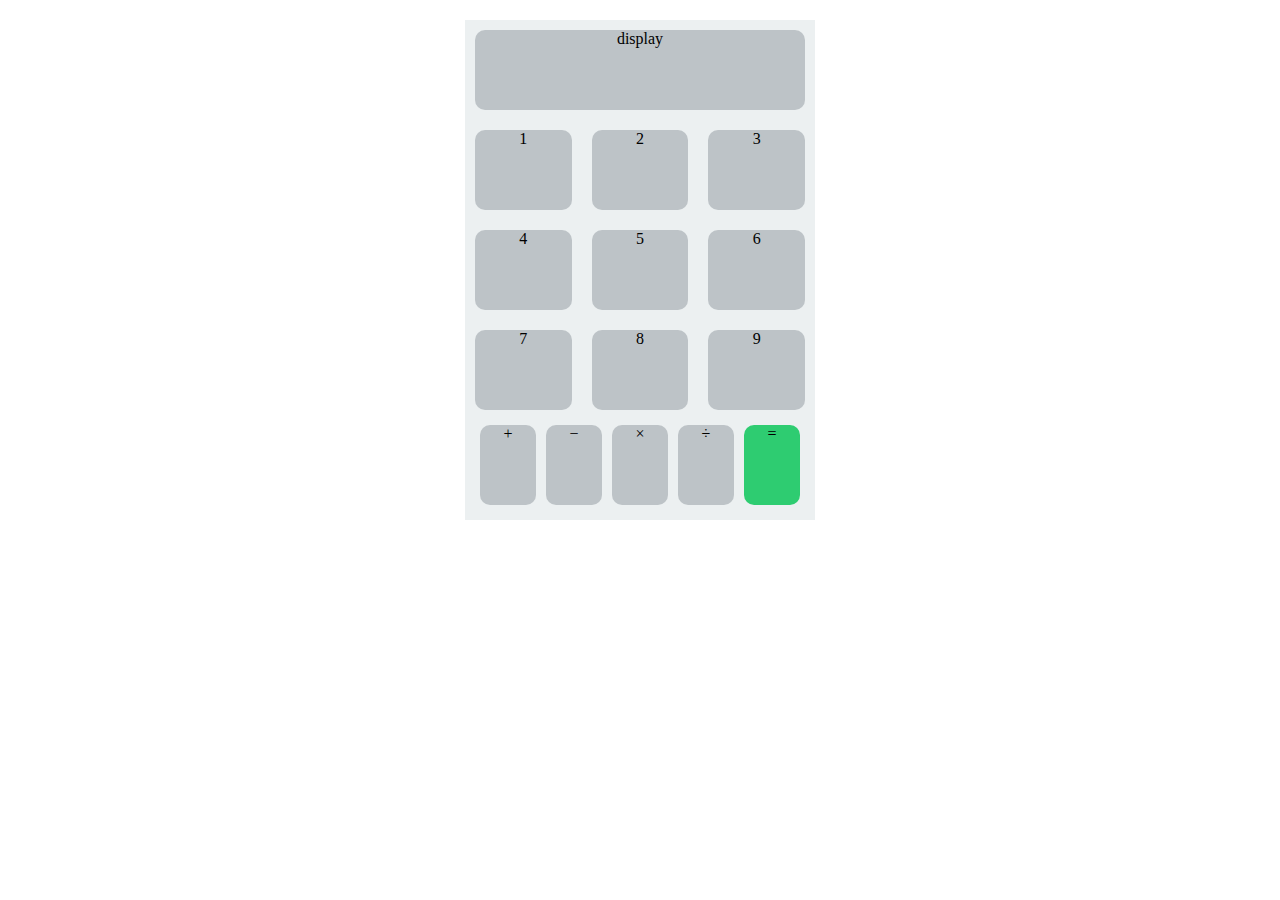
==== calculator.html @ 424eedc6 "design done" ====
<html lang="en">

<head>
    <meta charset="UTF-8">
    <meta http-equiv="X-UA-Compatible" content="IE=edge">
    <meta name="viewport" content="width=device-width, initial-scale=1.0">
    <title>Calculator</title>
    <link rel="stylesheet" href="main.css">
</head>

<body>
    <div class="calculator">
        <div class="display">display</div>
        <div>1</div>
        <div>2</div>
        <div>3</div>
        <div>4</div>
        <div>5</div>
        <div>6</div>
        <div>7</div>
        <div>8</div>
        <div>9</div>
        <div class="controls">
            <div>&plus;</div>
            <div>&minus;</div>
            <div>&times;</div>
            <div>&divide;</div>
            <div class="equals">&equals;</div>
        </div>
    </div>
</body>

</html>
---- main.css ----
* {
    margin: 0;
    padding: 0;
}

.calculator {
    background-color: #ecf0f1;
    width: 350px;
    height: 500px;
    display: grid;
    grid-template-columns: repeat(3,1fr);
    margin: 20 auto;
    text-align: center;
}

.calculator div {
    background-color: #bdc3c7;
    margin: 10px;
}

.calculator .display {
    grid-column: 1/4;
    margin: 10px;
}

.calculator .controls {
    grid-column: 1/4;
    margin: 0px 10px 10px 10px;
    display: grid;
    grid-template-columns: repeat(5,1fr);
    background-color: #ecf0f1;

}

.controls div {
    margin: 5px;
}
.controls .equals {
    background-color: #2ecc71;
}


.calculator div {
    border-radius: 10px;
}
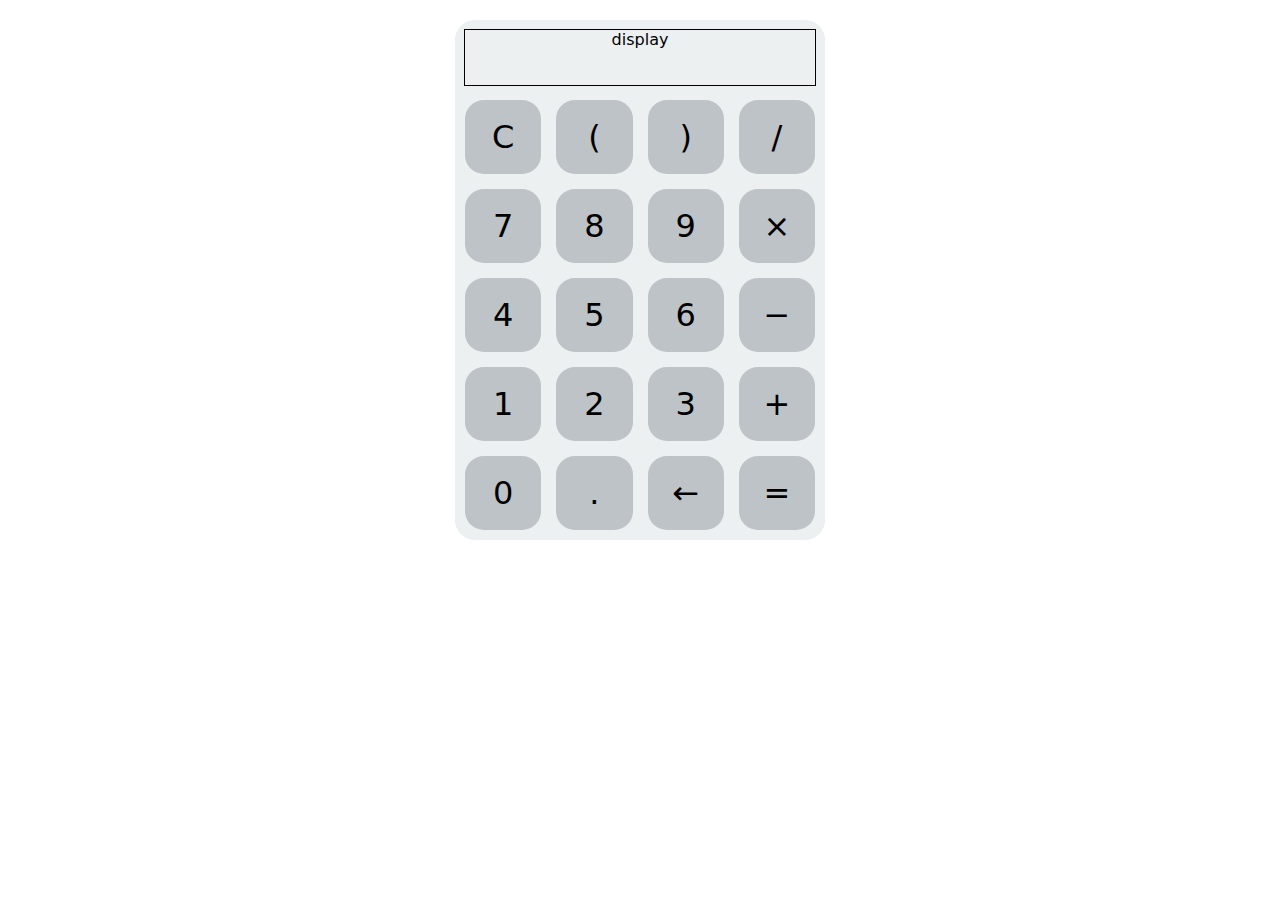
==== commit 06e970ca: "design looks better now" ====
--- a/calculator.html
+++ b/calculator.html
@@ -10,23 +10,29 @@
 
 <body>
     <div class="calculator">
-        <div class="display">display</div>
+        <div class="display">
+            display
+        </div>
+        <div>C</div>
+        <div>&lpar;</div>
+        <div>&rpar;</div>
+        <div>&sol;</div>
+        <div>7</div>
+        <div>8</div>
+        <div>9</div>
+        <div>&times;</div>
+        <div>4</div>
+        <div>5</div>
+        <div>6</div>
+        <div>&minus;</div>
         <div>1</div>
         <div>2</div>
         <div>3</div>
-        <div>4</div>
-        <div>5</div>
-        <div>6</div>
-        <div>7</div>
-        <div>8</div>
-        <div>9</div>
-        <div class="controls">
-            <div>&plus;</div>
-            <div>&minus;</div>
-            <div>&times;</div>
-            <div>&divide;</div>
-            <div class="equals">&equals;</div>
-        </div>
+        <div>&plus;</div>
+        <div>0</div>
+        <div>&period;</div>
+        <div>&leftarrow;</div>
+        <div>&equals;</div>
     </div>
 </body>
 
--- a/main.css
+++ b/main.css
@@ -1,45 +1,34 @@
 * {
     margin: 0;
     padding: 0;
+    font-family: Segoe UI,Frutiger,Frutiger Linotype,Dejavu Sans,Helvetica Neue,Arial,sans-serif; 
 }
 
 .calculator {
     background-color: #ecf0f1;
     width: 350px;
-    height: 500px;
+    min-height: 500px;
     display: grid;
-    grid-template-columns: repeat(3,1fr);
+    grid-template-columns: repeat(4,1fr);
+    grid-gap: 15px;
     margin: 20 auto;
     text-align: center;
+    border-radius: 20px;
+    padding: 10px;
 }
 
-.calculator div {
+.calculator div:not(div.display) {
     background-color: #bdc3c7;
-    margin: 10px;
+    border-radius: 25%;
+    display: grid;
+    place-items: center;
+    font-size: 2rem;
 }
 
 .calculator .display {
-    grid-column: 1/4;
-    margin: 10px;
-}
-
-.calculator .controls {
-    grid-column: 1/4;
-    margin: 0px 10px 10px 10px;
-    display: grid;
-    grid-template-columns: repeat(5,1fr);
+    grid-column: 1/5;
     background-color: #ecf0f1;
-
-}
-
-.controls div {
-    margin: 5px;
-}
-.controls .equals {
-    background-color: #2ecc71;
+    outline: 1px solid black;
 }
 
 
-.calculator div {
-    border-radius: 10px;
-}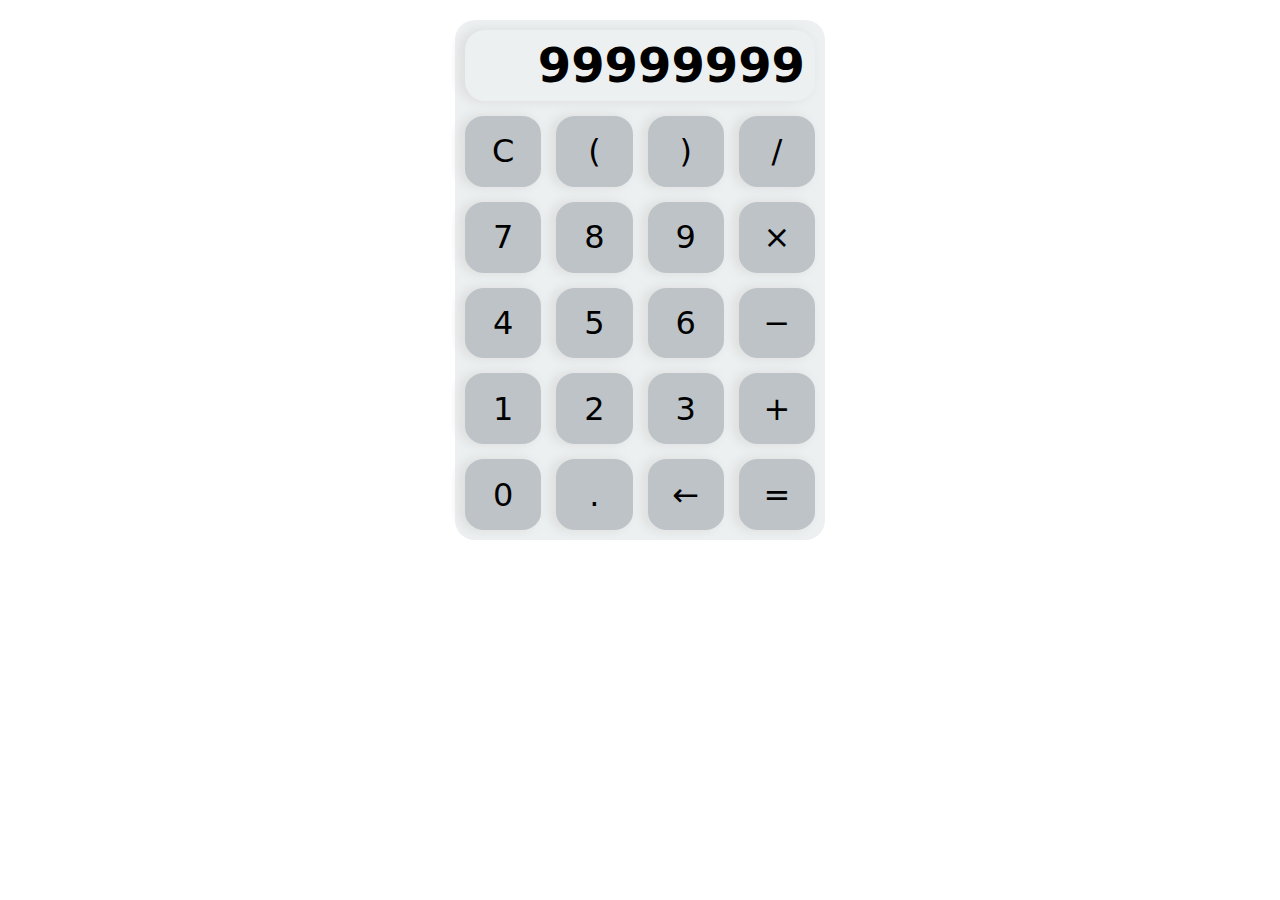
==== commit ad841ac4: "design done" ====
--- a/calculator.html
+++ b/calculator.html
@@ -11,7 +11,10 @@
 <body>
     <div class="calculator">
         <div class="display">
-            display
+            <p>
+                <!-- 12 digits max-->
+                99999999
+            </p>
         </div>
         <div>C</div>
         <div>&lpar;</div>
@@ -34,6 +37,8 @@
         <div>&leftarrow;</div>
         <div>&equals;</div>
     </div>
+
+    <script src="app.js"></script>
 </body>
 
 </html>--- a/main.css
+++ b/main.css
@@ -10,6 +10,7 @@
     min-height: 500px;
     display: grid;
     grid-template-columns: repeat(4,1fr);
+    grid-auto-rows: 1fr;
     grid-gap: 15px;
     margin: 20 auto;
     text-align: center;
@@ -28,7 +29,21 @@
 .calculator .display {
     grid-column: 1/5;
     background-color: #ecf0f1;
-    outline: 1px solid black;
+    display: grid;
+    place-items: center;
+    border-radius: 20px;
+    position: relative;
 }
 
+.calculator .display p {
+    font-size: 3em;
+    font-weight: 600;
+    position: absolute;
+    right: 10px;
+}
 
+.calculator div {
+    -webkit-box-shadow: -5px 0px 10px 2px rgba(224,224,224,1);
+    -moz-box-shadow: -5px 0px 10px 2px rgba(224,224,224,1);
+    box-shadow: -5px 0px 10px 2px rgba(224,224,224,1);
+}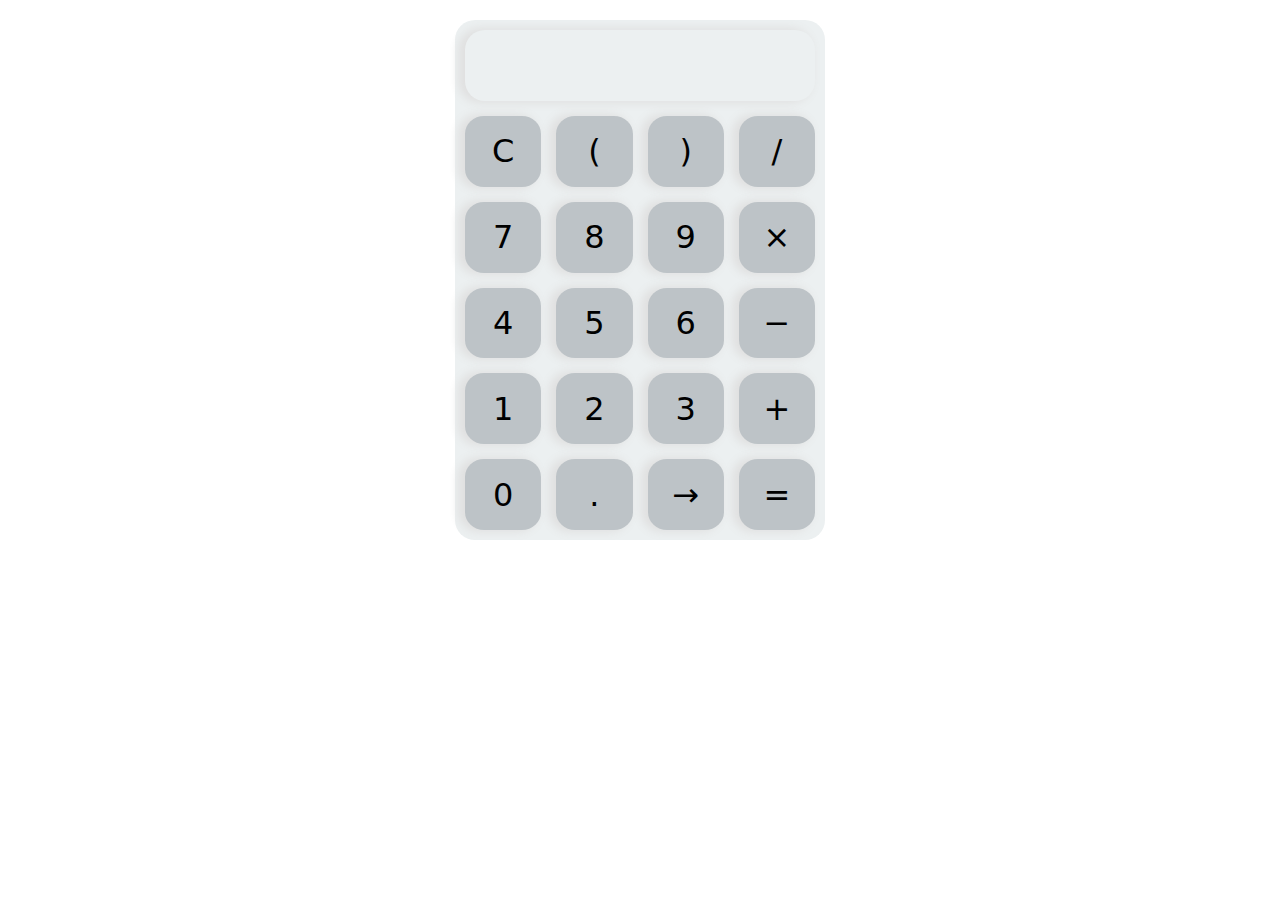
==== commit 88286b51: "basic functionality with two numbers is functional" ====
--- a/calculator.html
+++ b/calculator.html
@@ -13,31 +13,29 @@
         <div class="display">
             <p>
                 <!-- 12 digits max-->
-                99999999
             </p>
         </div>
-        <div>C</div>
-        <div>&lpar;</div>
-        <div>&rpar;</div>
-        <div>&sol;</div>
-        <div>7</div>
-        <div>8</div>
-        <div>9</div>
-        <div>&times;</div>
-        <div>4</div>
-        <div>5</div>
-        <div>6</div>
-        <div>&minus;</div>
-        <div>1</div>
-        <div>2</div>
-        <div>3</div>
-        <div>&plus;</div>
-        <div>0</div>
-        <div>&period;</div>
-        <div>&leftarrow;</div>
-        <div>&equals;</div>
+        <div class="symbol">C</div>
+        <div class="number">(</div>
+        <div class="number">)</div>
+        <div class="symbol">&sol;</div>
+        <div class="number">7</div>
+        <div class="number">8</div>
+        <div class="number">9</div>
+        <div class="symbol">&times;</div>
+        <div class="number">4</div>
+        <div class="number">5</div>
+        <div class="number">6</div>
+        <div class="symbol">&minus;</div>
+        <div class="number">1</div>
+        <div class="number">2</div>
+        <div class="number">3</div>
+        <div class="symbol">&plus;</div>
+        <div class="number">0</div>
+        <div class="number">&period;</div>
+        <div class="symbol">&rightarrow;</div>
+        <div class="symbol">&equals;</div>
     </div>
-
     <script src="app.js"></script>
 </body>
 
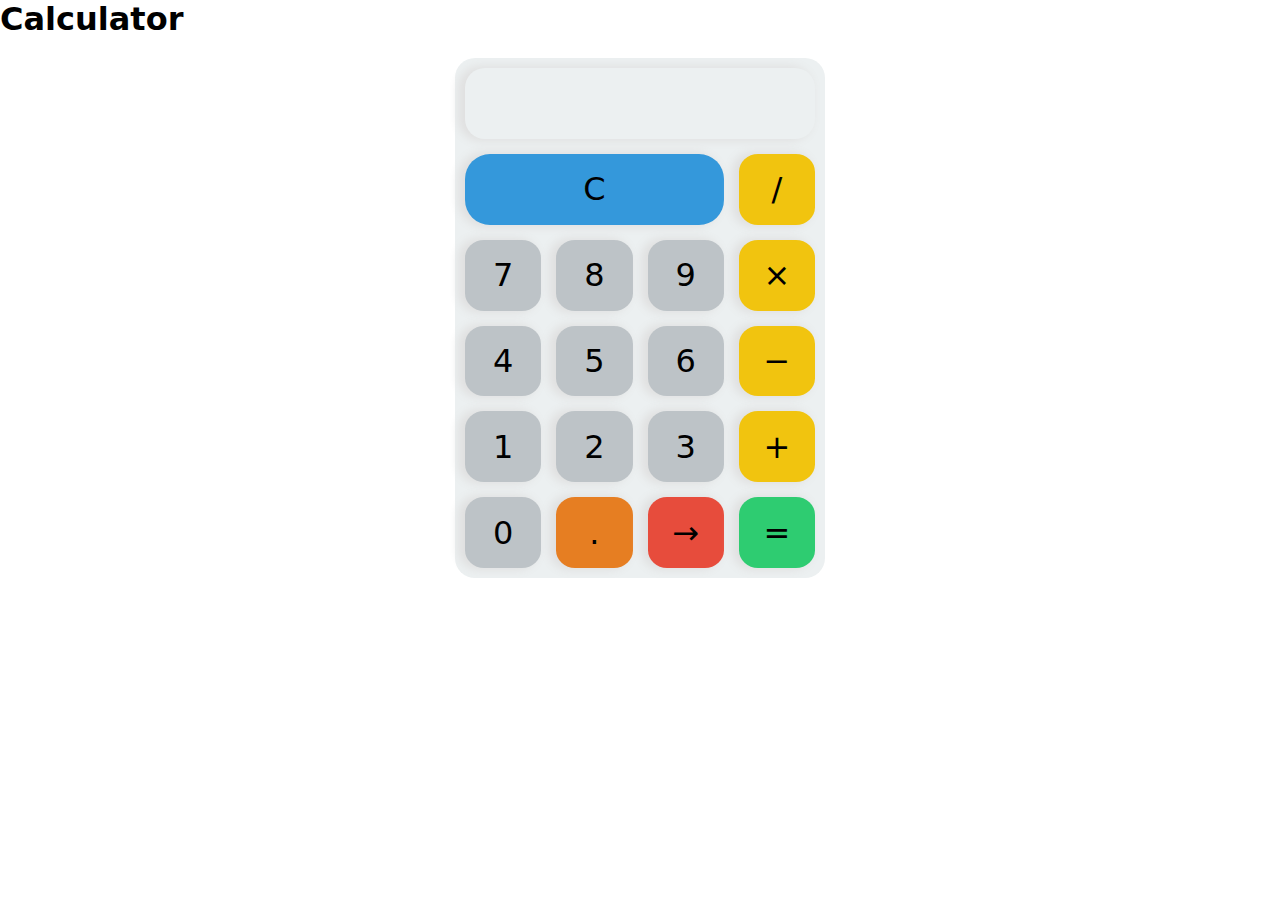
==== commit b9e1d193: "Whole functionality of a basic calculator finished, redesign occured as well" ====
--- a/calculator.html
+++ b/calculator.html
@@ -9,15 +9,16 @@
 </head>
 
 <body>
+    <header>
+        <h1>Calculator</h1>
+    </header>
     <div class="calculator">
         <div class="display">
             <p>
                 <!-- 12 digits max-->
             </p>
         </div>
-        <div class="symbol">C</div>
-        <div class="number">(</div>
-        <div class="number">)</div>
+        <div class="symbol" id="clear">C</div>
         <div class="symbol">&sol;</div>
         <div class="number">7</div>
         <div class="number">8</div>
@@ -32,9 +33,9 @@
         <div class="number">3</div>
         <div class="symbol">&plus;</div>
         <div class="number">0</div>
-        <div class="number">&period;</div>
-        <div class="symbol">&rightarrow;</div>
-        <div class="symbol">&equals;</div>
+        <div class="number" id="dot">&period;</div>
+        <div class="symbol" id="delete">&rightarrow;</div>
+        <div class="symbol" id="equals">&equals;</div>
     </div>
     <script src="app.js"></script>
 </body>
--- a/main.css
+++ b/main.css
@@ -4,6 +4,9 @@
     font-family: Segoe UI,Frutiger,Frutiger Linotype,Dejavu Sans,Helvetica Neue,Arial,sans-serif; 
 }
 
+
+
+/*Calculator part*/
 .calculator {
     background-color: #ecf0f1;
     width: 350px;
@@ -18,7 +21,7 @@
     padding: 10px;
 }
 
-.calculator div:not(div.display) {
+.calculator div:not(div.display, div.clear) {
     background-color: #bdc3c7;
     border-radius: 25%;
     display: grid;
@@ -46,4 +49,31 @@
     -webkit-box-shadow: -5px 0px 10px 2px rgba(224,224,224,1);
     -moz-box-shadow: -5px 0px 10px 2px rgba(224,224,224,1);
     box-shadow: -5px 0px 10px 2px rgba(224,224,224,1);
-}+}
+
+
+
+.calculator #clear {
+    grid-column: 1/4;
+    background-color: #3498db !important;
+    border-radius: 25px;
+    display: grid;
+    place-items: center;
+    font-size: 2rem;
+}
+
+.calculator #delete {
+    background-color: #e74c3c !important;
+}
+
+.calculator #equals {
+    background-color: #2ecc71 !important;
+}
+
+.calculator #dot {
+    background-color: #e67e22;
+}
+
+.calculator .symbol {
+    background-color: #f1c40f !important;
+}
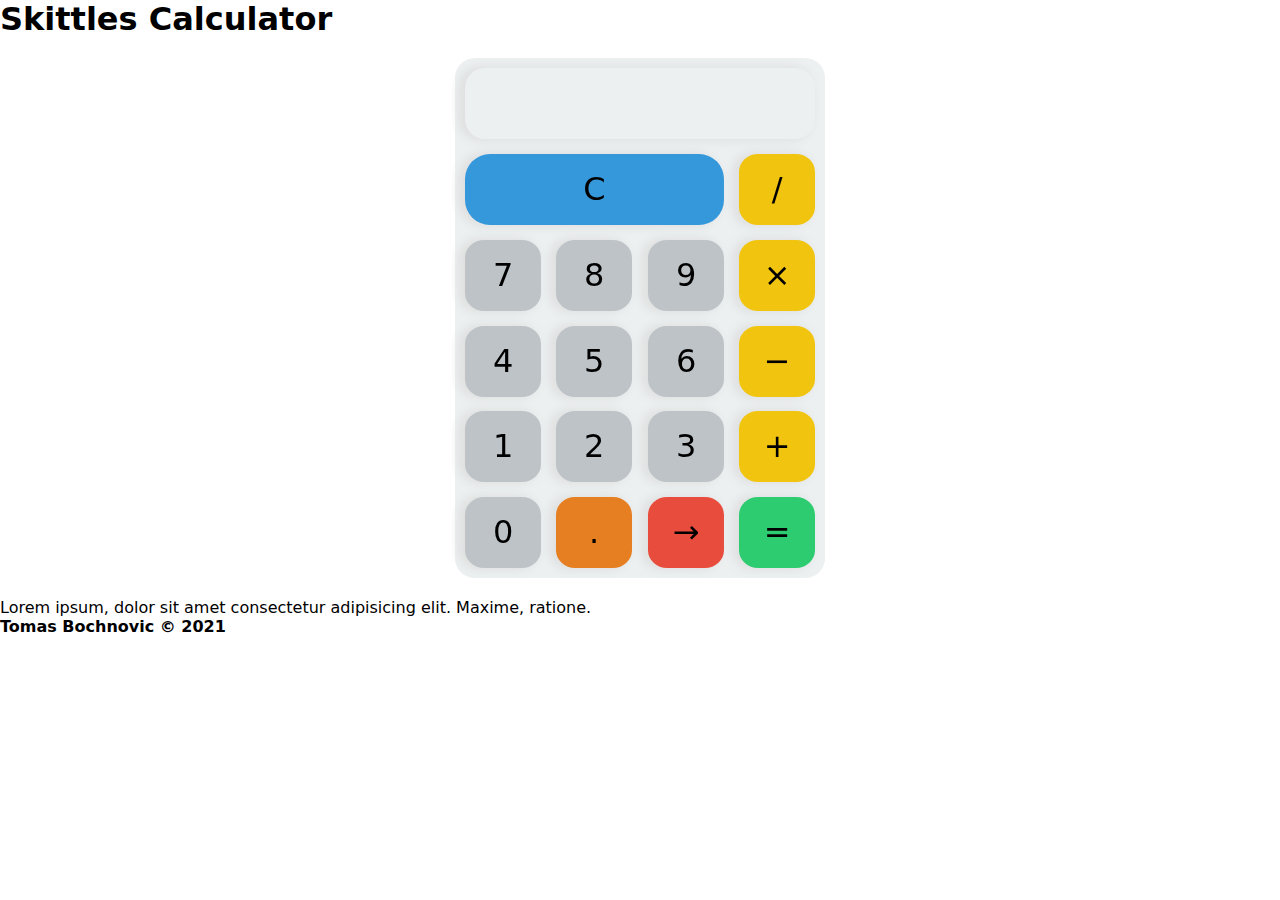
==== commit 326f3820: "added animations" ====
--- a/calculator.html
+++ b/calculator.html
@@ -10,7 +10,7 @@
 
 <body>
     <header>
-        <h1>Calculator</h1>
+        <h1>Skittles Calculator</h1>
     </header>
     <div class="calculator">
         <div class="display">
@@ -20,7 +20,7 @@
         </div>
         <div class="symbol" id="clear">C</div>
         <div class="symbol">&sol;</div>
-        <div class="number">7</div>
+        <div class="number hvr-push">7</div>
         <div class="number">8</div>
         <div class="number">9</div>
         <div class="symbol">&times;</div>
@@ -37,6 +37,11 @@
         <div class="symbol" id="delete">&rightarrow;</div>
         <div class="symbol" id="equals">&equals;</div>
     </div>
+
+    <footer>
+        <p>Lorem ipsum, dolor sit amet consectetur adipisicing elit. Maxime, ratione.</p>
+        <strong>Tomas Bochnovic © 2021</strong>
+    </footer>
     <script src="app.js"></script>
 </body>
 
--- a/main.css
+++ b/main.css
@@ -3,6 +3,7 @@
     padding: 0;
     font-family: Segoe UI,Frutiger,Frutiger Linotype,Dejavu Sans,Helvetica Neue,Arial,sans-serif; 
 }
+/*header*/
 
 
 
@@ -77,3 +78,43 @@
 .calculator .symbol {
     background-color: #f1c40f !important;
 }
+
+
+/* Push */
+@-webkit-keyframes hvr-push {
+    50% {
+      -webkit-transform: scale(0.8);
+      transform: scale(0.8);
+    }
+    100% {
+      -webkit-transform: scale(1);
+      transform: scale(1);
+    }
+  }
+  @keyframes hvr-push {
+    50% {
+      -webkit-transform: scale(0.8);
+      transform: scale(0.8);
+    }
+    100% {
+      -webkit-transform: scale(1);
+      transform: scale(1);
+    }
+  }
+  .hvr-push {
+    display: inline-block;
+    vertical-align: middle;
+    -webkit-transform: perspective(1px) translateZ(0);
+    transform: perspective(1px) translateZ(0);
+    box-shadow: 0 0 1px rgba(0, 0, 0, 0);
+  }
+  .hvr-push:hover, .hvr-push:focus, .hvr-push:active {
+    -webkit-animation-name: hvr-push;
+    animation-name: hvr-push;
+    -webkit-animation-duration: 0.4s;
+    animation-duration: 0.4s;
+    -webkit-animation-timing-function: linear;
+    animation-timing-function: linear;
+    -webkit-animation-iteration-count: 1;
+    animation-iteration-count: 1;
+  }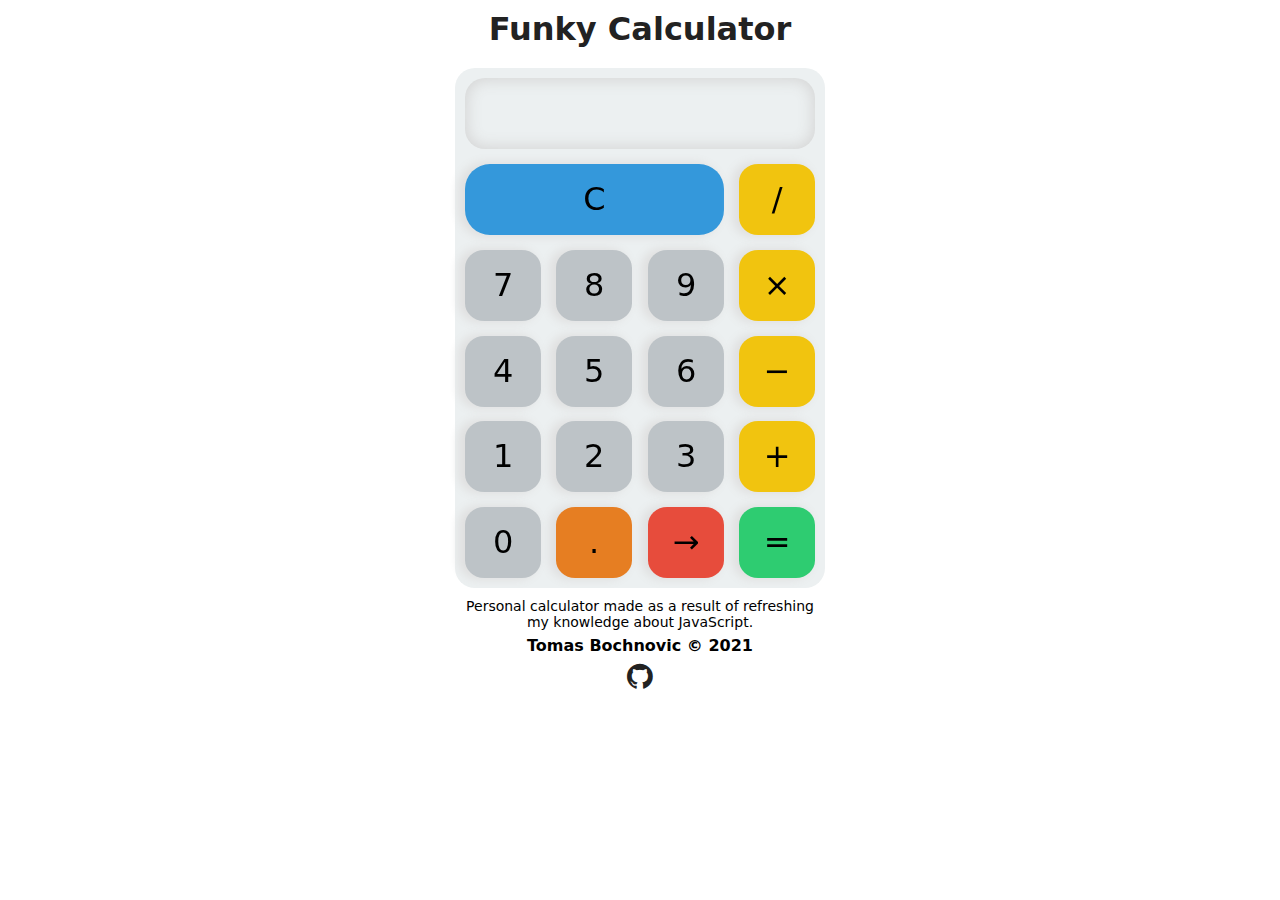
==== commit 7600fa15: "Final refactoration of design and functionality" ====
--- a/calculator.html
+++ b/calculator.html
@@ -6,11 +6,12 @@
     <meta name="viewport" content="width=device-width, initial-scale=1.0">
     <title>Calculator</title>
     <link rel="stylesheet" href="main.css">
+    <link rel="stylesheet" href="font-awesome-4.7.0/css/font-awesome.min.css">
 </head>
 
 <body>
     <header>
-        <h1>Skittles Calculator</h1>
+        <h1>Funky Calculator</h1>
     </header>
     <div class="calculator">
         <div class="display">
@@ -20,7 +21,7 @@
         </div>
         <div class="symbol" id="clear">C</div>
         <div class="symbol">&sol;</div>
-        <div class="number hvr-push">7</div>
+        <div class="number">7</div>
         <div class="number">8</div>
         <div class="number">9</div>
         <div class="symbol">&times;</div>
@@ -39,8 +40,10 @@
     </div>
 
     <footer>
-        <p>Lorem ipsum, dolor sit amet consectetur adipisicing elit. Maxime, ratione.</p>
+        <p>Personal calculator made as a result of refreshing my knowledge about JavaScript.</p>
         <strong>Tomas Bochnovic © 2021</strong>
+        <br>
+        <a href="https://github.com/bochnotomas" target="_blank"><i class="fa fa-github" aria-hidden="true"></i></a>
     </footer>
     <script src="app.js"></script>
 </body>
--- a/main.css
+++ b/main.css
@@ -4,8 +4,15 @@
     font-family: Segoe UI,Frutiger,Frutiger Linotype,Dejavu Sans,Helvetica Neue,Arial,sans-serif; 
 }
 /*header*/
+header{
+    width: 350px;
+    text-align: center;
+    margin: 10 auto 20;
+}
 
-
+header h1 {
+    color: #222;
+}
 
 /*Calculator part*/
 .calculator {
@@ -16,7 +23,7 @@
     grid-template-columns: repeat(4,1fr);
     grid-auto-rows: 1fr;
     grid-gap: 15px;
-    margin: 20 auto;
+    margin: 10 auto;
     text-align: center;
     border-radius: 20px;
     padding: 10px;
@@ -30,6 +37,12 @@
     font-size: 2rem;
 }
 
+.calculator div {
+    -webkit-box-shadow: -5px 0px 10px 2px rgba(224,224,224,1);
+    -moz-box-shadow: -5px 0px 10px 2px rgba(224,224,224,1);
+    box-shadow: -5px 0px 10px 2px rgba(224,224,224,1);
+}
+
 .calculator .display {
     grid-column: 1/5;
     background-color: #ecf0f1;
@@ -37,6 +50,9 @@
     place-items: center;
     border-radius: 20px;
     position: relative;
+    -webkit-box-shadow: inset 0px 0px 15px 2px rgba(212,212,212,1);
+    -moz-box-shadow: inset 0px 0px 15px 2px rgba(212,212,212,1);
+    box-shadow: inset 0px 0px 15px 2px rgba(212,212,212,1);
 }
 
 .calculator .display p {
@@ -45,14 +61,6 @@
     position: absolute;
     right: 10px;
 }
-
-.calculator div {
-    -webkit-box-shadow: -5px 0px 10px 2px rgba(224,224,224,1);
-    -moz-box-shadow: -5px 0px 10px 2px rgba(224,224,224,1);
-    box-shadow: -5px 0px 10px 2px rgba(224,224,224,1);
-}
-
-
 
 .calculator #clear {
     grid-column: 1/4;
@@ -79,6 +87,34 @@
     background-color: #f1c40f !important;
 }
 
+
+/*Footer*/
+
+footer {
+    width: 350px;
+    margin: 0 auto;
+    text-align: center;
+    margin-bottom: 20px;
+}
+
+footer p {
+    font-size: 14px;
+    margin-bottom: 6px;
+}
+
+footer strong {
+    margin-bottom: 6px;
+}
+footer a {
+    text-decoration: none;
+}
+footer a i {
+    font-size: 30px !important;
+    padding-top: 6px;
+}
+a:link, a:visited, a:hover {
+    color: #222;
+}
 
 /* Push */
 @-webkit-keyframes hvr-push {
@@ -117,4 +153,6 @@
     animation-timing-function: linear;
     -webkit-animation-iteration-count: 1;
     animation-iteration-count: 1;
-  }+  }
+
+
